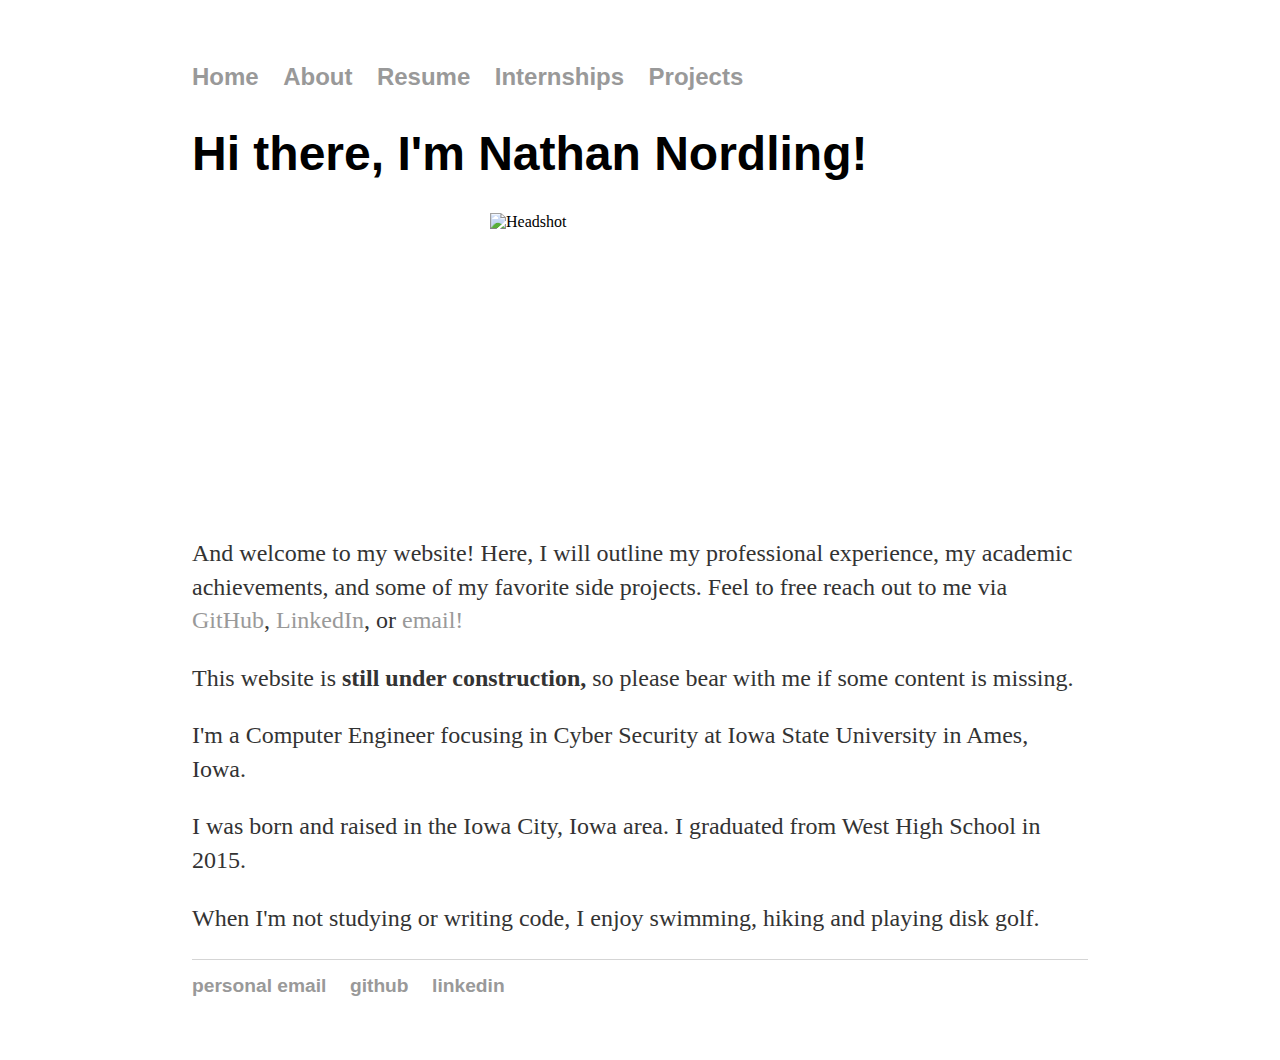
==== index.html @ 71cb2ffa "Simplify and remove unecessary sections" ====
<!DOCTYPE html>
<html>
	<head>
		<link rel="stylesheet" type="text/css" href="css/main.css">
		<title>Nathan Nordling, Computer Engineer</title>
	</head>
	<body>
		<nav>
    		<ul>
        		<li><a href="index.html">Home</a></li>
	        	<li><a href="about.html">About</a></li>
        		<li><a href="resume.html">Resume</a></li>
        		<li><a href="internships.html">Internships</a></li>
        		<li><a href="projects.html">Projects</a></li>
    		</ul>
		</nav>
		
		<div class="container">
    		<div class="feed">
        		<h1>Hi there, I'm Nathan Nordling!</h1>
				<img src="pics/profilePhoto.jpg" class="headshot" alt="Headshot">
				<p>And welcome to my website! Here, I will outline my professional experience, my academic achievements, and some of my favorite side
				projects. Feel to free reach out to me via <a href="https://github.com/nnordling365">GitHub</a>, 
				<a href="https://www.linkedin.com/in/nnordling365/">LinkedIn</a>, or <a href="mailto:nnordling365@gmail.com">email!</a></p>
				<p>This website is <strong> still under construction, </strong> so please bear with me if some content is missing.</p>
				<p>I'm a Computer Engineer focusing in Cyber Security at Iowa State University in Ames, Iowa.</p>
				<p>I was born and raised in the Iowa City, Iowa area. I graduated from West High School in 2015.</p>
				<p>When I'm not studying or writing code, I enjoy swimming, hiking and playing disk golf.</p>
			</div>
		</div>
		
		<footer>
    		<ul>
        		<li><a href="mailto:nnordling365@gmail.com">personal email</a></li>
        		<li><a href="https://github.com/nnordling365">github</a></li>
				<li><a href="https://www.linkedin.com/in/nnordling365/">linkedin</a></li>
			</ul>
		</footer>
	</body>
</html>
---- css/main.css ----
body {
    margin: 60px auto;
    width: 70%;
}
nav ul, footer ul {
    font-family:'Helvetica', 'Arial', 'Sans-Serif';
    padding: 0px;
    list-style: none;
    font-weight: bold;
}
nav ul li, footer ul li {
    display: inline;
    margin-right: 20px;
}
a {
    text-decoration: none;
    color: #999;
}
a:hover {
    text-decoration: underline;
}
h1 {
    font-size: 3em;
    font-family:'Helvetica', 'Arial', 'Sans-Serif';
}
p {
    font-size: 1.5em;
    line-height: 1.4em;
    color: #333;
}
li {
    font-size: 1.5em;
    line-height: 1.4em;
    color: #333;
}
footer {
    border-top: 1px solid #d5d5d5;
    font-size: .8em;
}

ul.posts { 
    margin: 20px auto 40px; 
    font-size: 1.5em;
}

ul.posts li {
    list-style: none;
}
img {
    image-orientation: from-image;
	width: 90%;
	display: block;  
	margin-left: auto; 
	margin-right: auto; 
}
img.headshot {
	width: 300px;
	height: 300px;
}
div.feed {
	max-width: 1500px;
	min-width: 500px;
}
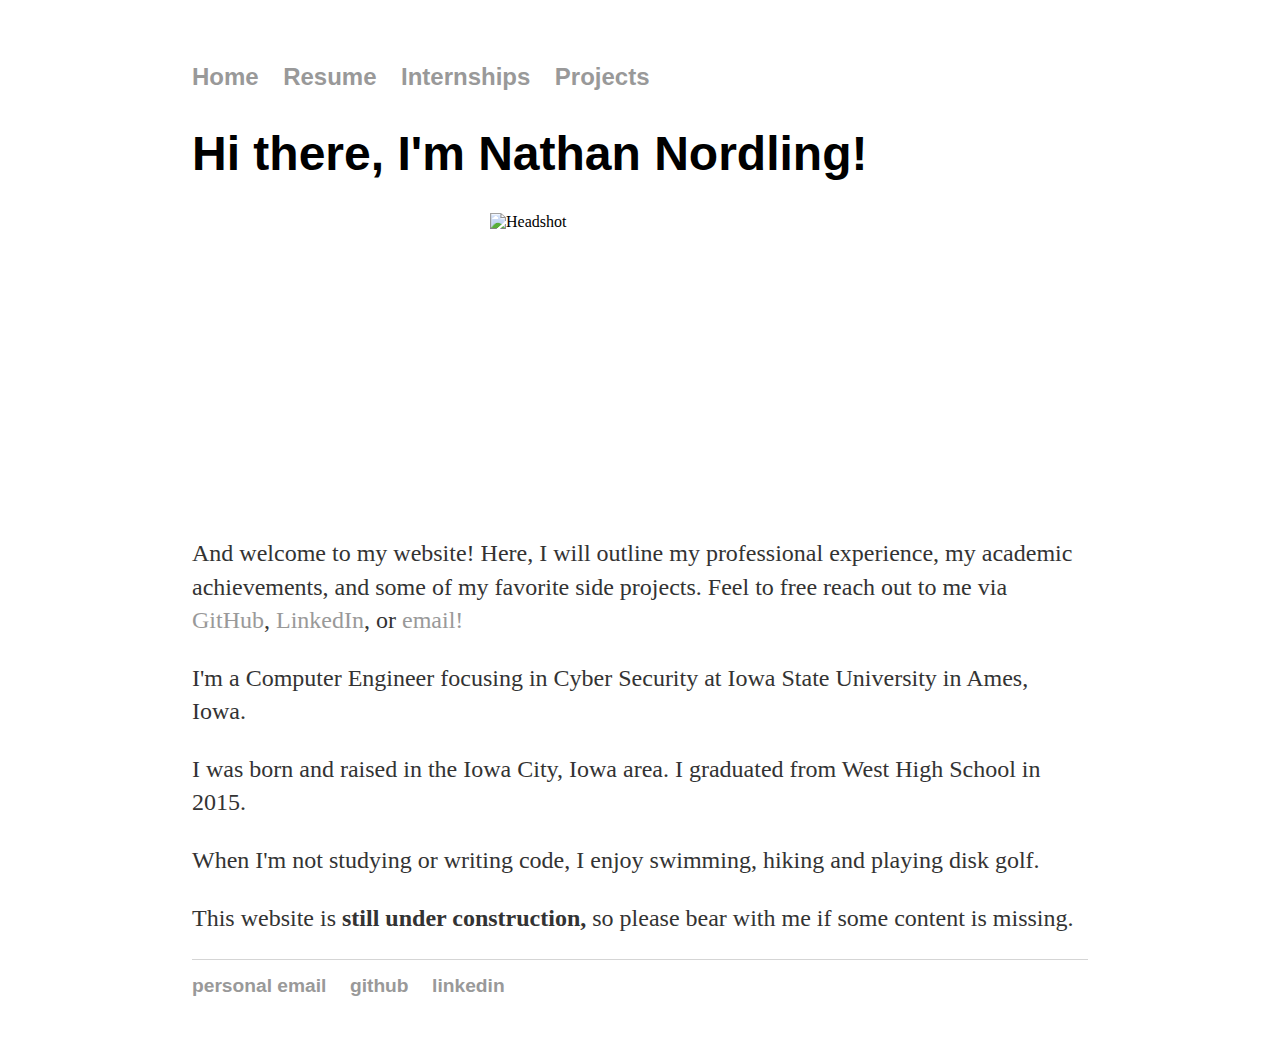
==== commit f635d17f: "simplify" ====
--- a/index.html
+++ b/index.html
@@ -8,7 +8,6 @@
 		<nav>
     		<ul>
         		<li><a href="index.html">Home</a></li>
-	        	<li><a href="about.html">About</a></li>
         		<li><a href="resume.html">Resume</a></li>
         		<li><a href="internships.html">Internships</a></li>
         		<li><a href="projects.html">Projects</a></li>
@@ -22,10 +21,11 @@
 				<p>And welcome to my website! Here, I will outline my professional experience, my academic achievements, and some of my favorite side
 				projects. Feel to free reach out to me via <a href="https://github.com/nnordling365">GitHub</a>, 
 				<a href="https://www.linkedin.com/in/nnordling365/">LinkedIn</a>, or <a href="mailto:nnordling365@gmail.com">email!</a></p>
-				<p>This website is <strong> still under construction, </strong> so please bear with me if some content is missing.</p>
 				<p>I'm a Computer Engineer focusing in Cyber Security at Iowa State University in Ames, Iowa.</p>
 				<p>I was born and raised in the Iowa City, Iowa area. I graduated from West High School in 2015.</p>
 				<p>When I'm not studying or writing code, I enjoy swimming, hiking and playing disk golf.</p>
+				<p>This website is <strong> still under construction, </strong> so please bear with me if some content is missing.</p>
+				
 			</div>
 		</div>
 		
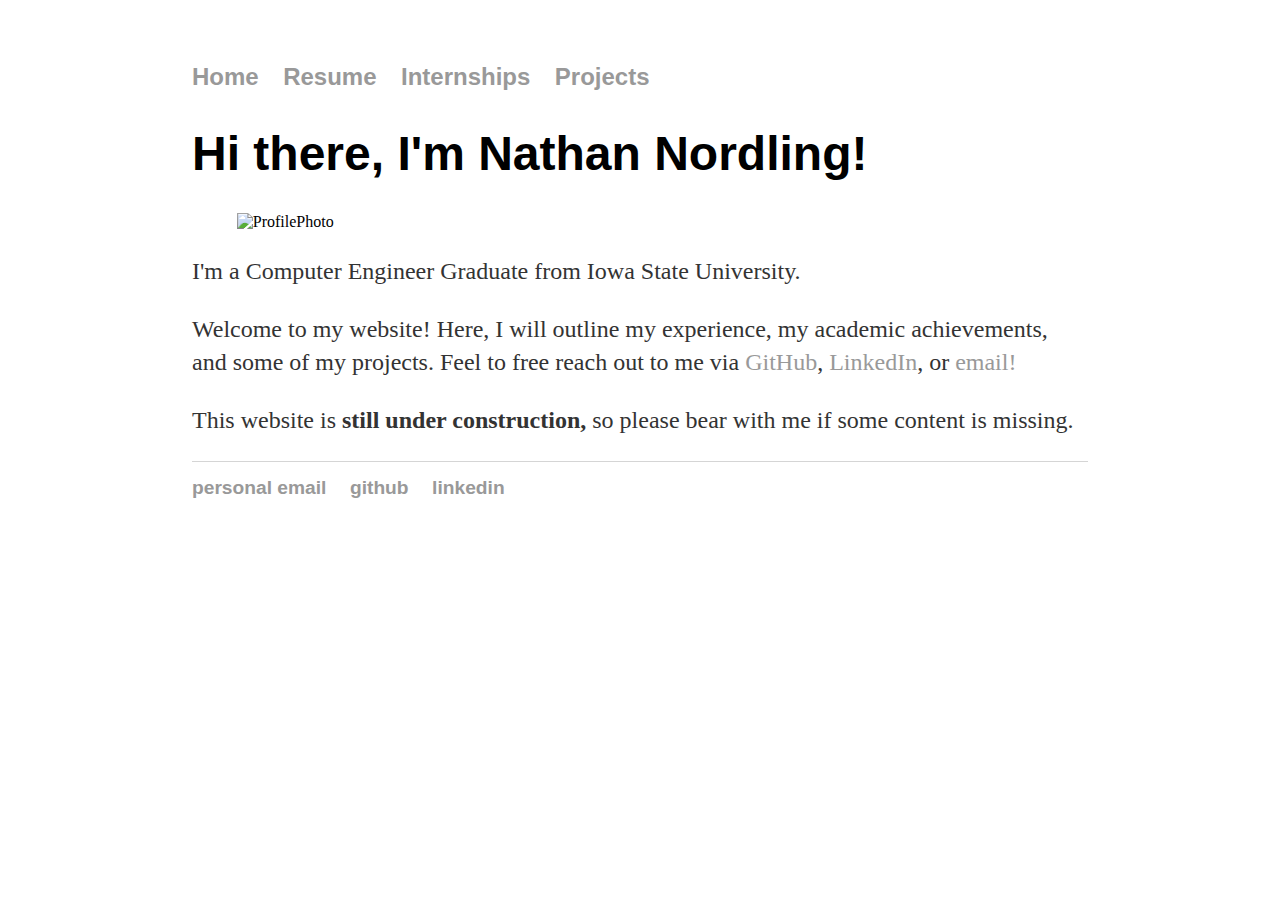
==== commit 08ef1a27: "Update index.html" ====
--- a/index.html
+++ b/index.html
@@ -17,13 +17,11 @@
 		<div class="container">
     		<div class="feed">
         		<h1>Hi there, I'm Nathan Nordling!</h1>
-				<img src="pics/profilePhoto.jpg" class="headshot" alt="Headshot">
-				<p>And welcome to my website! Here, I will outline my professional experience, my academic achievements, and some of my favorite side
-				projects. Feel to free reach out to me via <a href="https://github.com/nnordling365">GitHub</a>, 
+				<img src="pics/profilePhoto.jpg" class="profilePhoto" alt="ProfilePhoto">
+				<p>I'm a Computer Engineer Graduate from Iowa State University.</p>
+				<p>Welcome to my website! Here, I will outline my experience, my academic achievements, and some of my projects.
+				Feel to free reach out to me via <a href="https://github.com/nnordling365">GitHub</a>, 
 				<a href="https://www.linkedin.com/in/nnordling365/">LinkedIn</a>, or <a href="mailto:nnordling365@gmail.com">email!</a></p>
-				<p>I'm a Computer Engineer focusing in Cyber Security at Iowa State University in Ames, Iowa.</p>
-				<p>I was born and raised in the Iowa City, Iowa area. I graduated from West High School in 2015.</p>
-				<p>When I'm not studying or writing code, I enjoy swimming, hiking and playing disk golf.</p>
 				<p>This website is <strong> still under construction, </strong> so please bear with me if some content is missing.</p>
 				
 			</div>
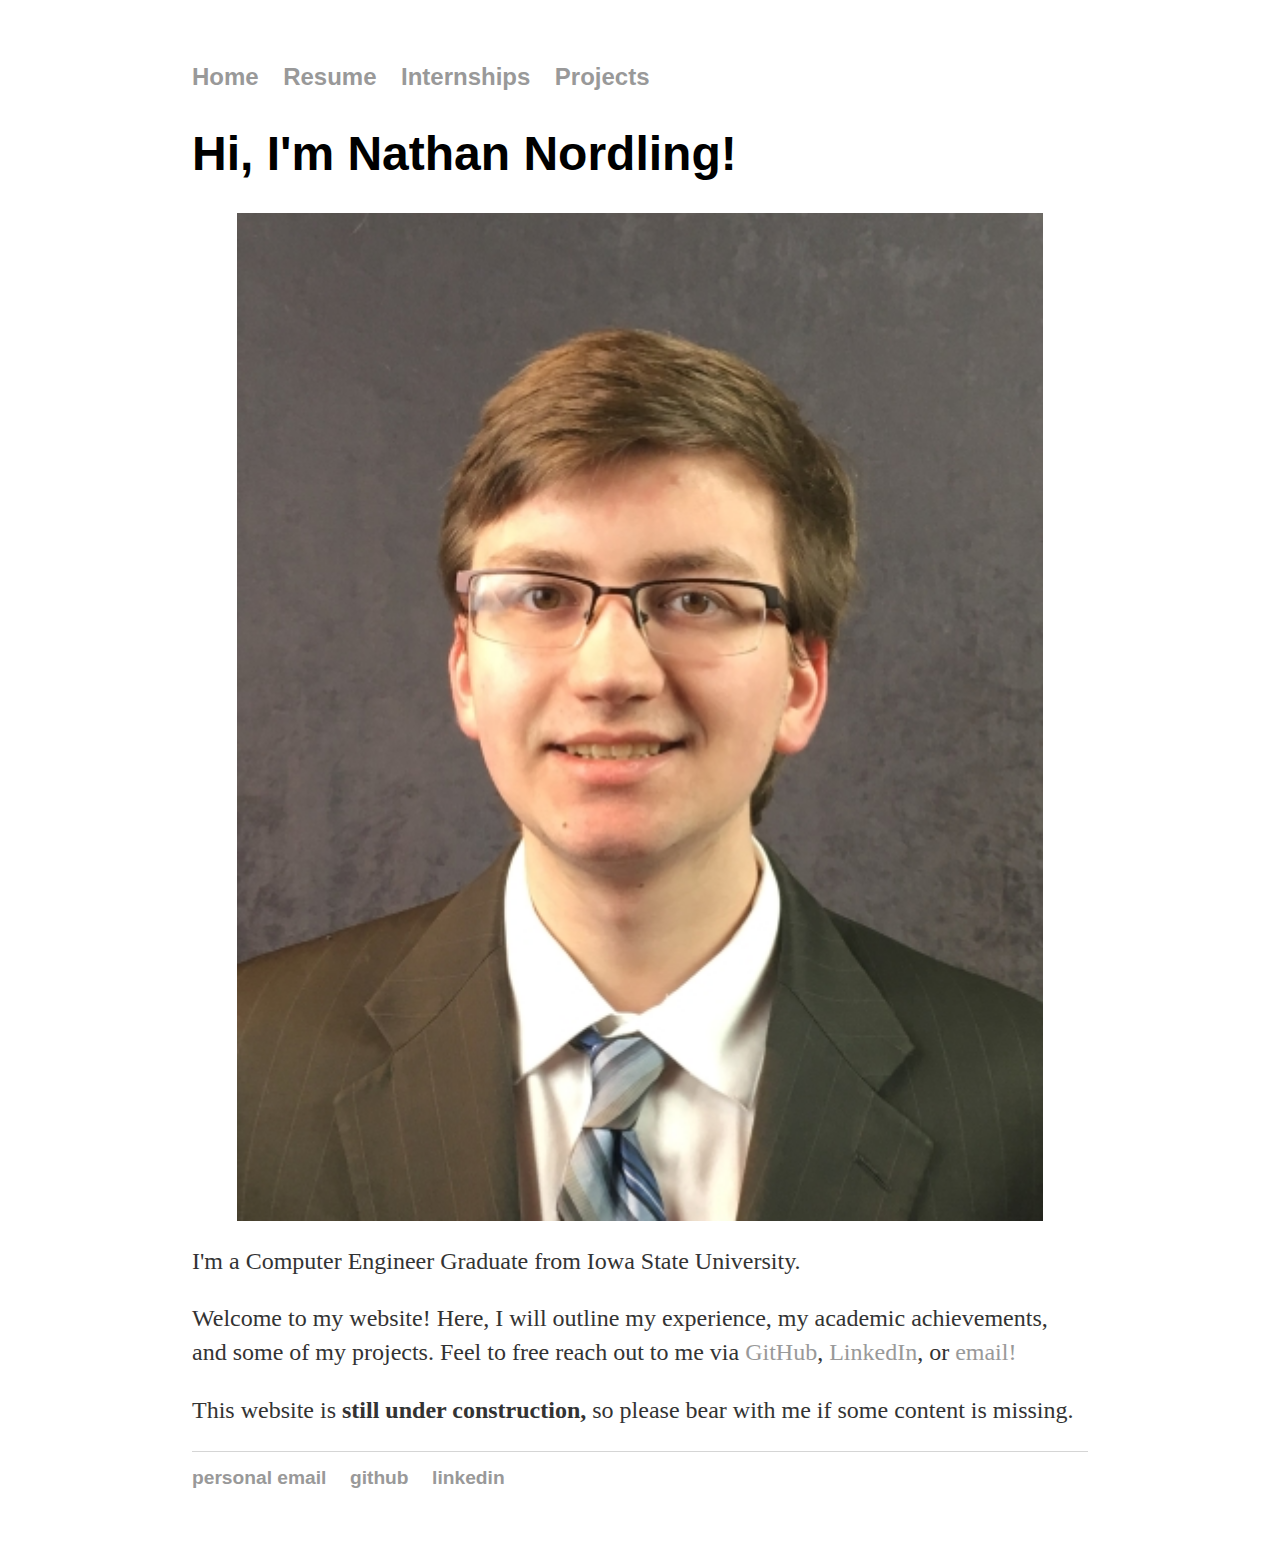
==== commit 2808d7cd: "asd" ====
--- a/index.html
+++ b/index.html
@@ -16,13 +16,13 @@
 		
 		<div class="container">
     		<div class="feed">
-        		<h1>Hi there, I'm Nathan Nordling!</h1>
-				<img src="pics/profilePhoto.jpg" class="profilePhoto" alt="ProfilePhoto">
-				<p>I'm a Computer Engineer Graduate from Iowa State University.</p>
-				<p>Welcome to my website! Here, I will outline my experience, my academic achievements, and some of my projects.
-				Feel to free reach out to me via <a href="https://github.com/nnordling365">GitHub</a>, 
-				<a href="https://www.linkedin.com/in/nnordling365/">LinkedIn</a>, or <a href="mailto:nnordling365@gmail.com">email!</a></p>
-				<p>This website is <strong> still under construction, </strong> so please bear with me if some content is missing.</p>
+        		<h1>Hi, I'm Nathan Nordling!</h1>
+					<img src="pics/profilePhoto.jpg" class="profilePhoto" alt="ProfilePhoto">
+					<p>I'm a Computer Engineer Graduate from Iowa State University.</p>
+					<p>Welcome to my website! Here, I will outline my experience, my academic achievements, and some of my projects.
+					Feel to free reach out to me via <a href="https://github.com/nnordling365">GitHub</a>, 
+					<a href="https://www.linkedin.com/in/nnordling365/">LinkedIn</a>, or <a href="mailto:nnordling365@gmail.com">email!</a></p>
+					<p>This website is <strong> still under construction, </strong> so please bear with me if some content is missing.</p>
 				
 			</div>
 		</div>
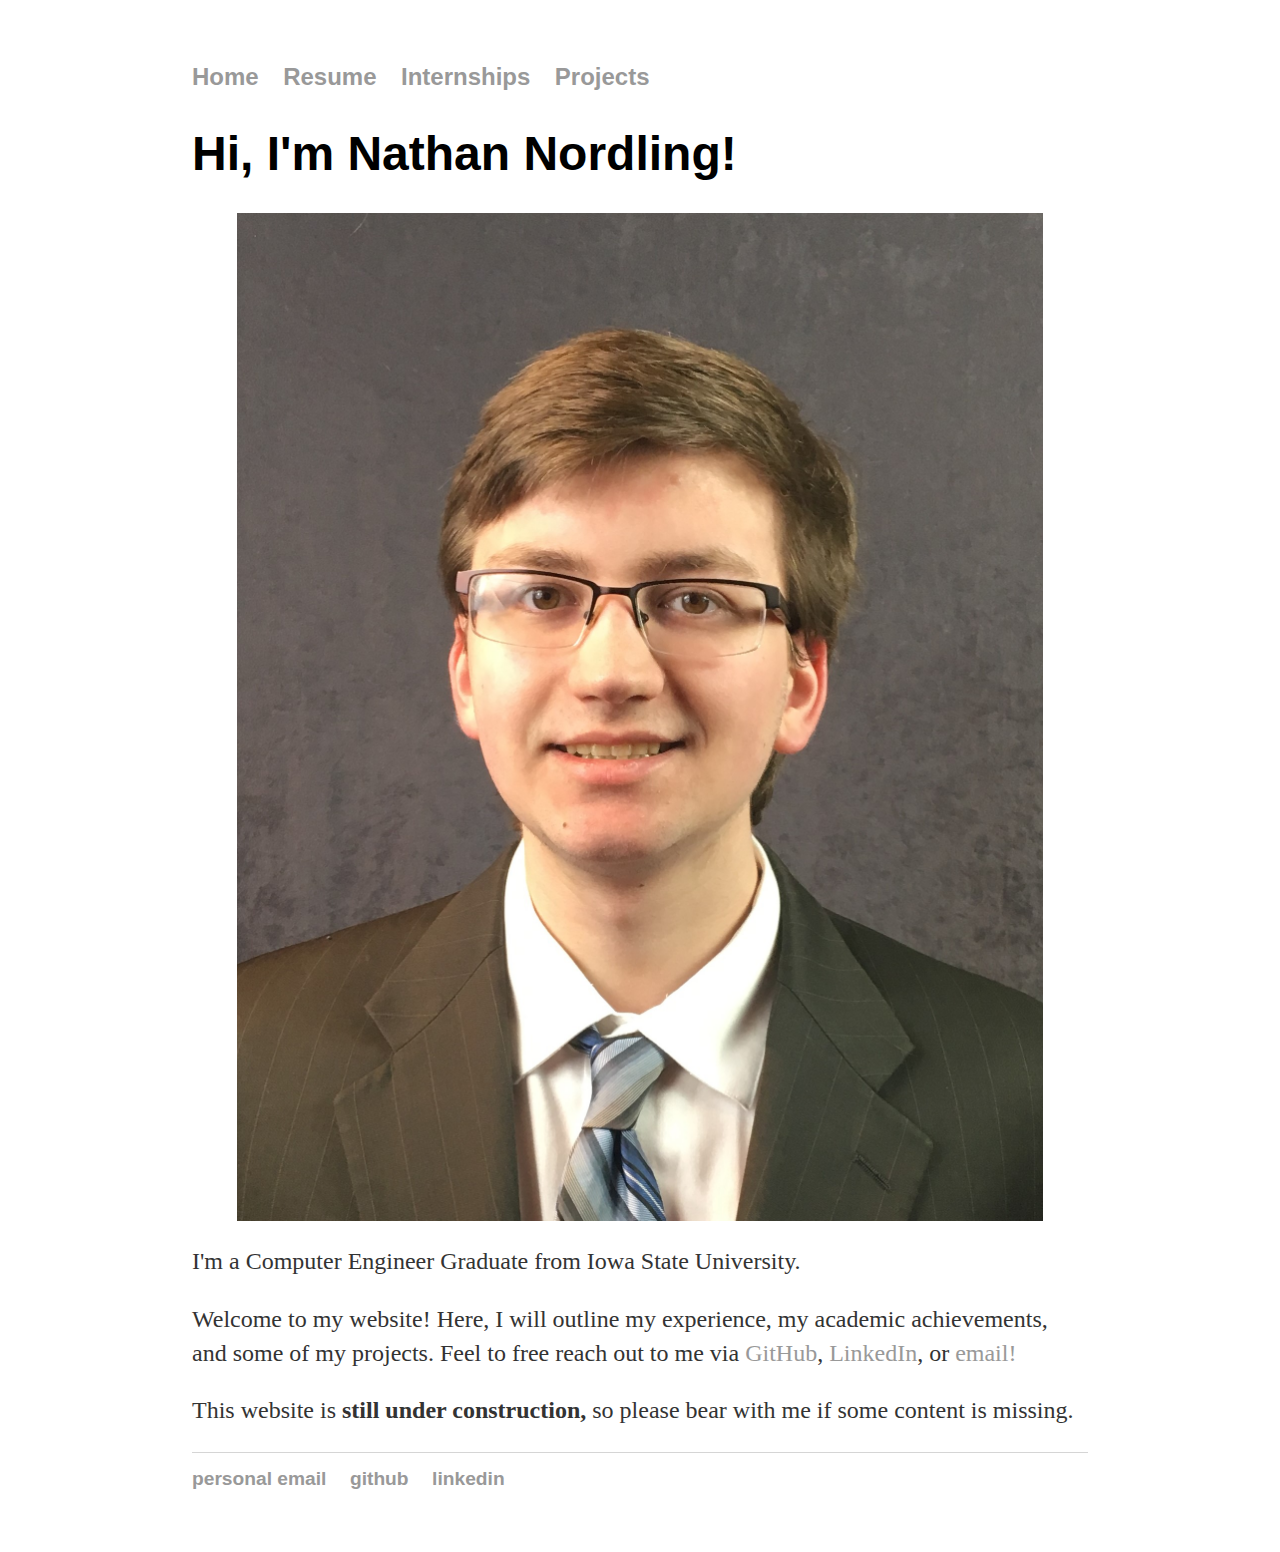
==== commit 60e5c86c: "photoAtt2" ====
--- a/index.html
+++ b/index.html
@@ -17,7 +17,7 @@
 		<div class="container">
     		<div class="feed">
         		<h1>Hi, I'm Nathan Nordling!</h1>
-					<img src="pics/profilePhoto.jpg" class="profilePhoto" alt="ProfilePhoto">
+					<img src="pics/profilePhoto.jpeg" class="profilePhoto" alt="ProfilePhoto">
 					<p>I'm a Computer Engineer Graduate from Iowa State University.</p>
 					<p>Welcome to my website! Here, I will outline my experience, my academic achievements, and some of my projects.
 					Feel to free reach out to me via <a href="https://github.com/nnordling365">GitHub</a>, 
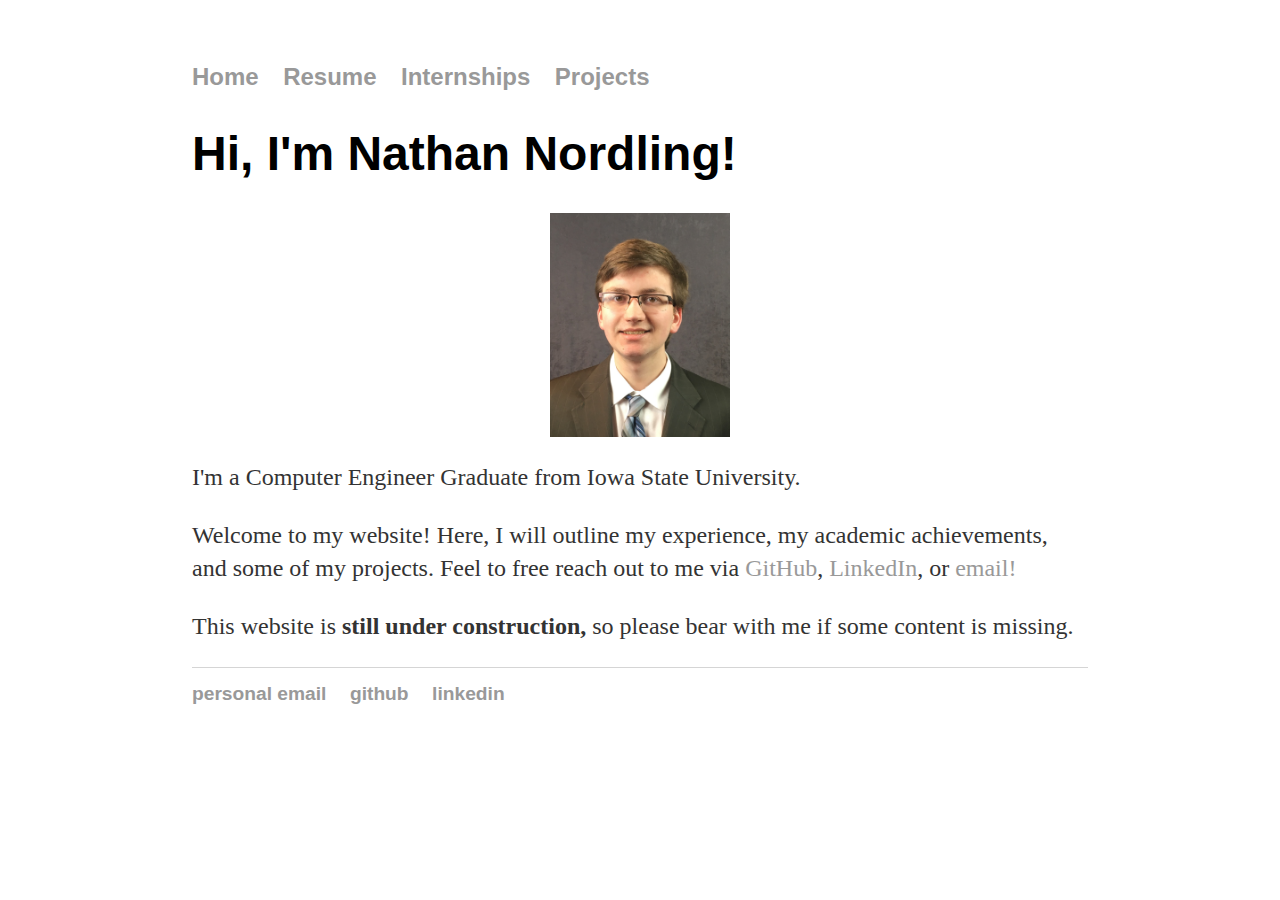
==== commit 09edea1c: "pictureTest" ====
--- a/index.html
+++ b/index.html
@@ -17,7 +17,7 @@
 		<div class="container">
     		<div class="feed">
         		<h1>Hi, I'm Nathan Nordling!</h1>
-					<img src="pics/profilePhoto.jpeg" class="profilePhoto" alt="ProfilePhoto">
+					<img src="pics/profilePhoto.jpeg" class="profilePhoto" alt="ProfilePhoto" style="width:20%">
 					<p>I'm a Computer Engineer Graduate from Iowa State University.</p>
 					<p>Welcome to my website! Here, I will outline my experience, my academic achievements, and some of my projects.
 					Feel to free reach out to me via <a href="https://github.com/nnordling365">GitHub</a>, 
--- a/css/main.css
+++ b/css/main.css
@@ -48,7 +48,7 @@
 }
 img {
     image-orientation: from-image;
-	width: 90%;
+	width: 100%;
 	display: block;  
 	margin-left: auto; 
 	margin-right: auto; 
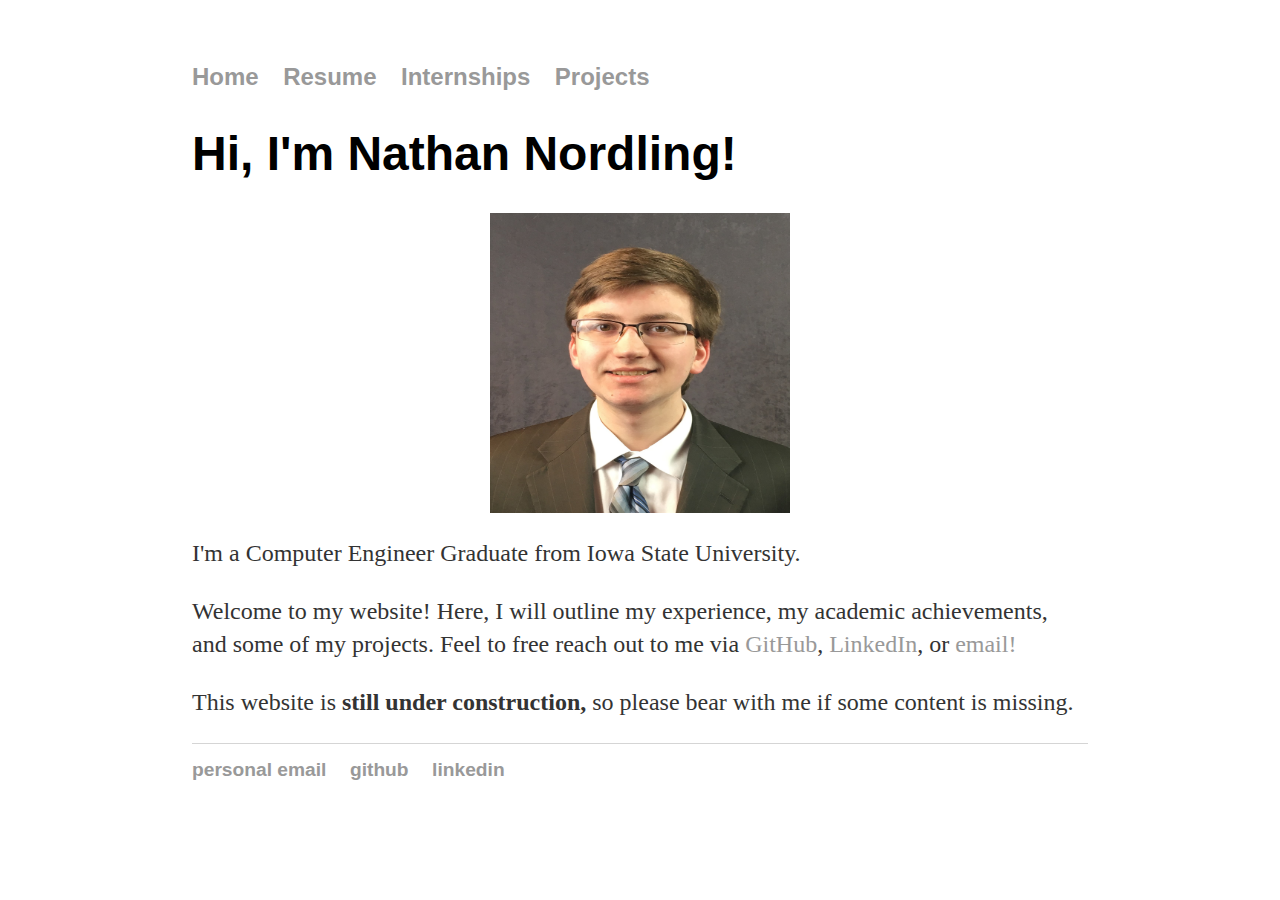
==== commit 3880eeb5: "actualPhotofix" ====
--- a/index.html
+++ b/index.html
@@ -17,7 +17,7 @@
 		<div class="container">
     		<div class="feed">
         		<h1>Hi, I'm Nathan Nordling!</h1>
-					<img src="pics/profilePhoto.jpeg" class="profilePhoto" alt="ProfilePhoto" style="width:20%">
+					<img src="pics/profilePhoto.jpeg" class="profilePhoto" alt="ProfilePhoto">
 					<p>I'm a Computer Engineer Graduate from Iowa State University.</p>
 					<p>Welcome to my website! Here, I will outline my experience, my academic achievements, and some of my projects.
 					Feel to free reach out to me via <a href="https://github.com/nnordling365">GitHub</a>, 
--- a/css/main.css
+++ b/css/main.css
@@ -53,7 +53,7 @@
 	margin-left: auto; 
 	margin-right: auto; 
 }
-img.headshot {
+img.profilePhoto {
 	width: 300px;
 	height: 300px;
 }
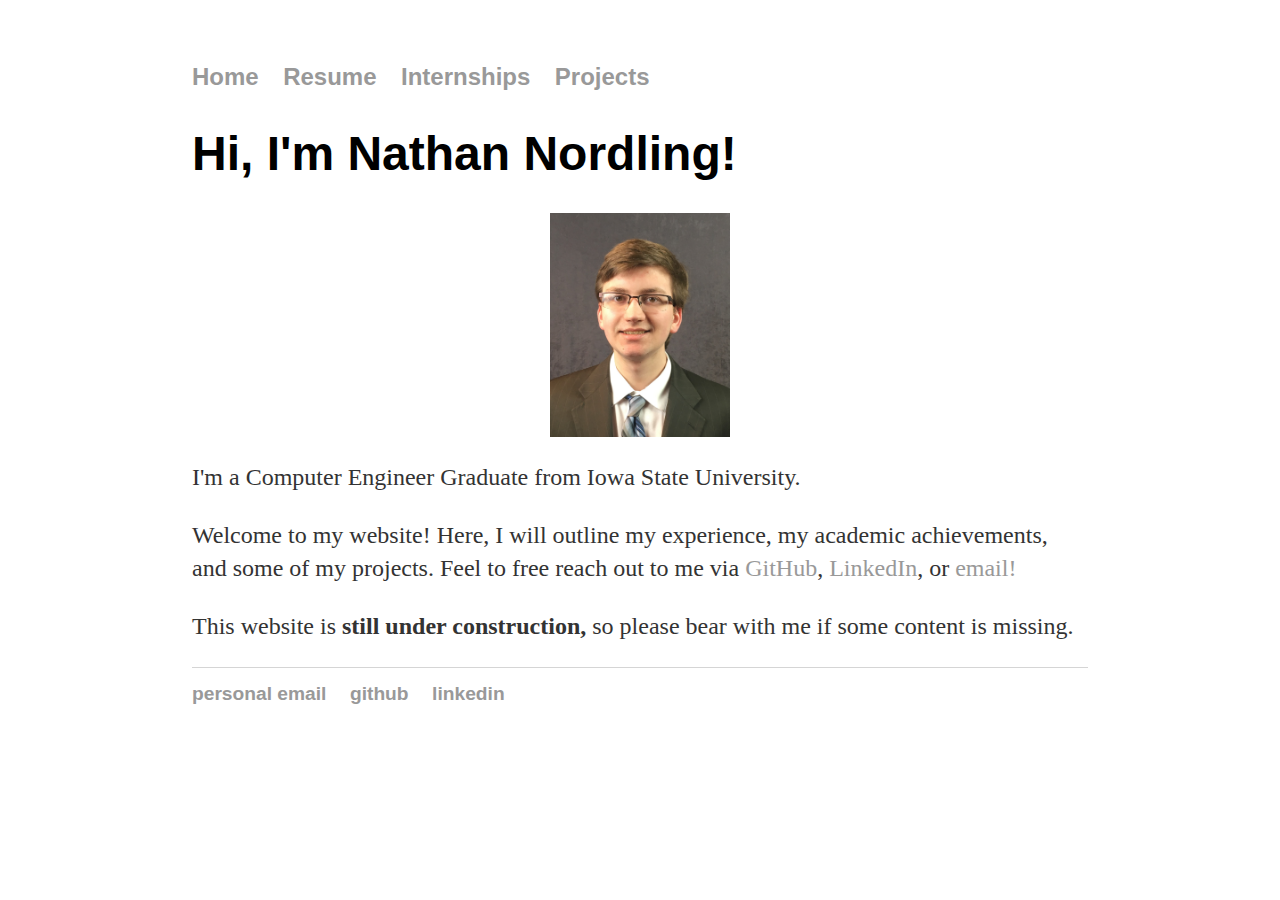
==== commit 1efbfa57: "favicon" ====
--- a/index.html
+++ b/index.html
@@ -1,6 +1,12 @@
 <!DOCTYPE html>
 <html>
 	<head>
+		<link rel="apple-touch-icon" sizes="180x180" href="favicon/apple-touch-icon.png">
+		<link rel="icon" type="image/png" sizes="32x32" href="favicon/favicon-32x32.png">
+		<link rel="icon" type="image/png" sizes="16x16" href="favicon/favicon-16x16.png">
+		<link rel="manifest" href="favicon/site.webmanifest">
+		
+		<!<link rel="shortcut icon" type="image/x-icon" href="favicon.ico">
 		<link rel="stylesheet" type="text/css" href="css/main.css">
 		<title>Nathan Nordling, Computer Engineer</title>
 	</head>
--- a/css/main.css
+++ b/css/main.css
@@ -54,8 +54,8 @@
 	margin-right: auto; 
 }
 img.profilePhoto {
-	width: 300px;
-	height: 300px;
+	width: 20%;
+	height: auto;
 }
 div.feed {
 	max-width: 1500px;
